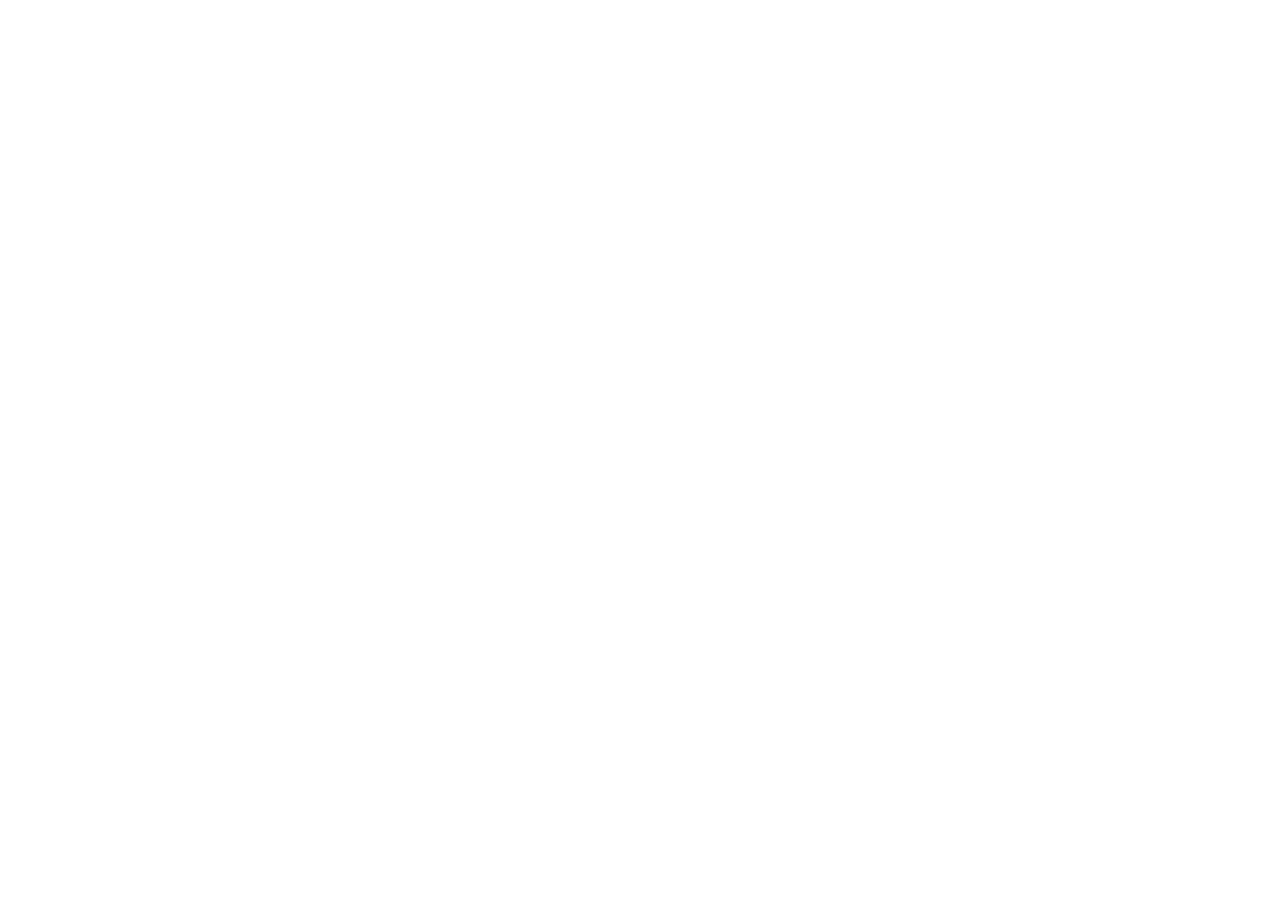
==== Calculator BP/index.html @ 074df284 "Project start" ====
<!DOCTYPE html>
<html lang="en">
<head>
    <meta charset="UTF-8">
    <meta http-equiv="X-UA-Compatible" content="IE=edge">
    <meta name="viewport" content="width=device-width, initial-scale=1.0">
    <title>Calculator</title>
</head>
<body>
    
</body>
</html>
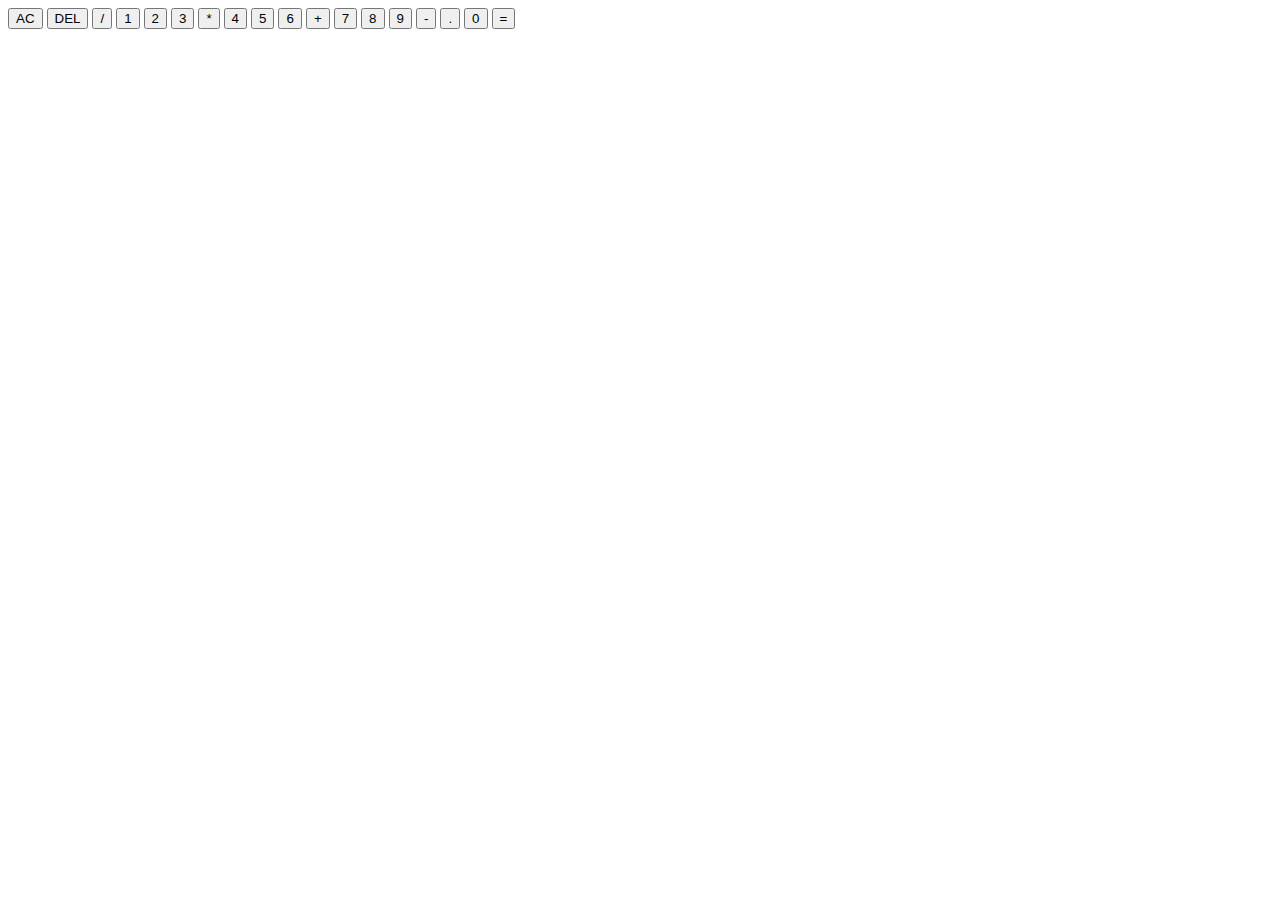
==== commit 7a0a5bde: "All buttons created" ====
--- a/Calculator BP/index.html
+++ b/Calculator BP/index.html
@@ -5,8 +5,33 @@
     <meta http-equiv="X-UA-Compatible" content="IE=edge">
     <meta name="viewport" content="width=device-width, initial-scale=1.0">
     <title>Calculator</title>
+    <link href="style.css" rel="stylesheet">
+    <script src="main.js" defer></script>
 </head>
 <body>
-    
+    <div class="calculator-grid">
+        <div class="output">
+           <div class="previous-operand"></div>
+           <div class="current-operand"></div>
+        </div>
+        <button class="span-two">AC</button>
+        <button>DEL</button>
+        <button>/</button>
+        <button>1</button>
+        <button>2</button>
+        <button>3</button>
+        <button>*</button>
+        <button>4</button>
+        <button>5</button>
+        <button>6</button>
+        <button>+</button>
+        <button>7</button>
+        <button>8</button>
+        <button>9</button>
+        <button>-</button>
+        <button>.</button>
+        <button>0</button>
+        <button class="span-two">=</button>
+    </div>
 </body>
 </html>
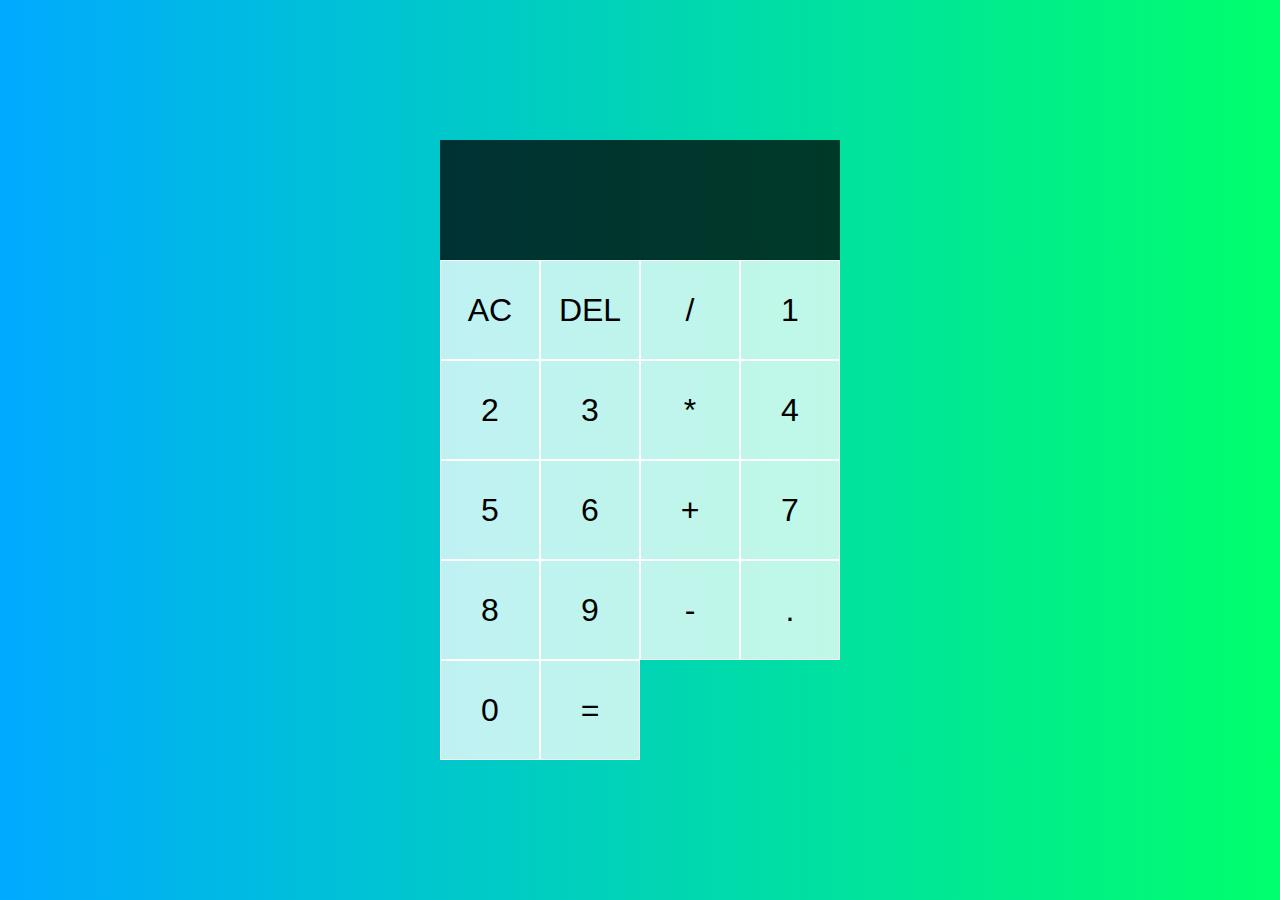
==== commit 8c008a31: "data on html" ====
--- a/Calculator BP/index.html
+++ b/Calculator BP/index.html
@@ -11,27 +11,27 @@
 <body>
     <div class="calculator-grid">
         <div class="output">
-           <div class="previous-operand"></div>
-           <div class="current-operand"></div>
+           <div data-previous-operand class="previous-operand"></div>
+           <div data-current-operand class="current-operand"></div>
         </div>
-        <button class="span-two">AC</button>
-        <button>DEL</button>
-        <button>/</button>
-        <button>1</button>
-        <button>2</button>
-        <button>3</button>
-        <button>*</button>
-        <button>4</button>
-        <button>5</button>
-        <button>6</button>
-        <button>+</button>
-        <button>7</button>
-        <button>8</button>
-        <button>9</button>
-        <button>-</button>
-        <button>.</button>
-        <button>0</button>
-        <button class="span-two">=</button>
+        <button data-all-clear class="span-two">AC</button>
+        <button data-delete>DEL</button>
+        <button data-operation>/</button>
+        <button data-number>1</button>
+        <button data-number>2</button>
+        <button data-number>3</button>
+        <button data-operation>*</button>
+        <button data-number>4</button>
+        <button data-number>5</button>
+        <button data-number>6</button>
+        <button data-operation>+</button>
+        <button data-number>7</button>
+        <button data-number>8</button>
+        <button data-number>9</button>
+        <button data-operation>-</button>
+        <button data-number>.</button>
+        <button data-number>0</button>
+        <button data-equals class="span-two">=</button>
     </div>
 </body>
 </html>
--- a/Calculator BP/style.css
+++ b/Calculator BP/style.css
@@ -0,0 +1,58 @@
+*, *::before, *::after {
+    box-sizing: border-box;
+    font-family: Gotham Rounded, sans-serif;
+    font-weight: normal;
+}
+
+body {
+    padding: 0;
+    margin: 0%;
+    background: linear-gradient(to right, #00AAFF, #00FF6C);
+}
+
+.calculator-grid  {
+    display: grid;
+    justify-content: center;
+    align-content: center;
+    min-height: 100vh;
+    grid-template-columns: repeat(4, 100px);
+    grid-template-rows: minmax(120px, auto) repeat(5, 100px);
+}
+
+.calculator-grid > button {
+    cursor: pointer;
+    font-size: 2rem;
+    border: 1px solid white;
+    outline: none;
+    background-color: rgba(255, 255, 255, .75);
+}
+
+.calculator-grid > button:hover {
+    background-color: rgba(255, 255, 255, .9);
+}
+
+.spam-two {
+    grid-column: spam 2;
+}
+
+.output {
+    grid-column: 1 / -1;
+    background-color: rgba(0, 0, 0, .75);
+    display: flex;
+    align-items: flex-end;
+    justify-content: space-around;
+    flex-direction: column;
+    padding: 10px;
+    word-wrap: break-word;
+    word-break: break-all;
+}
+
+.output .previous-operand {
+    color: rgba(255, 255, 255, .75);
+    font-size: 1.5rem;
+}
+
+.output .current-operand {
+    color: white;
+    font-size: 2.5rem;
+}